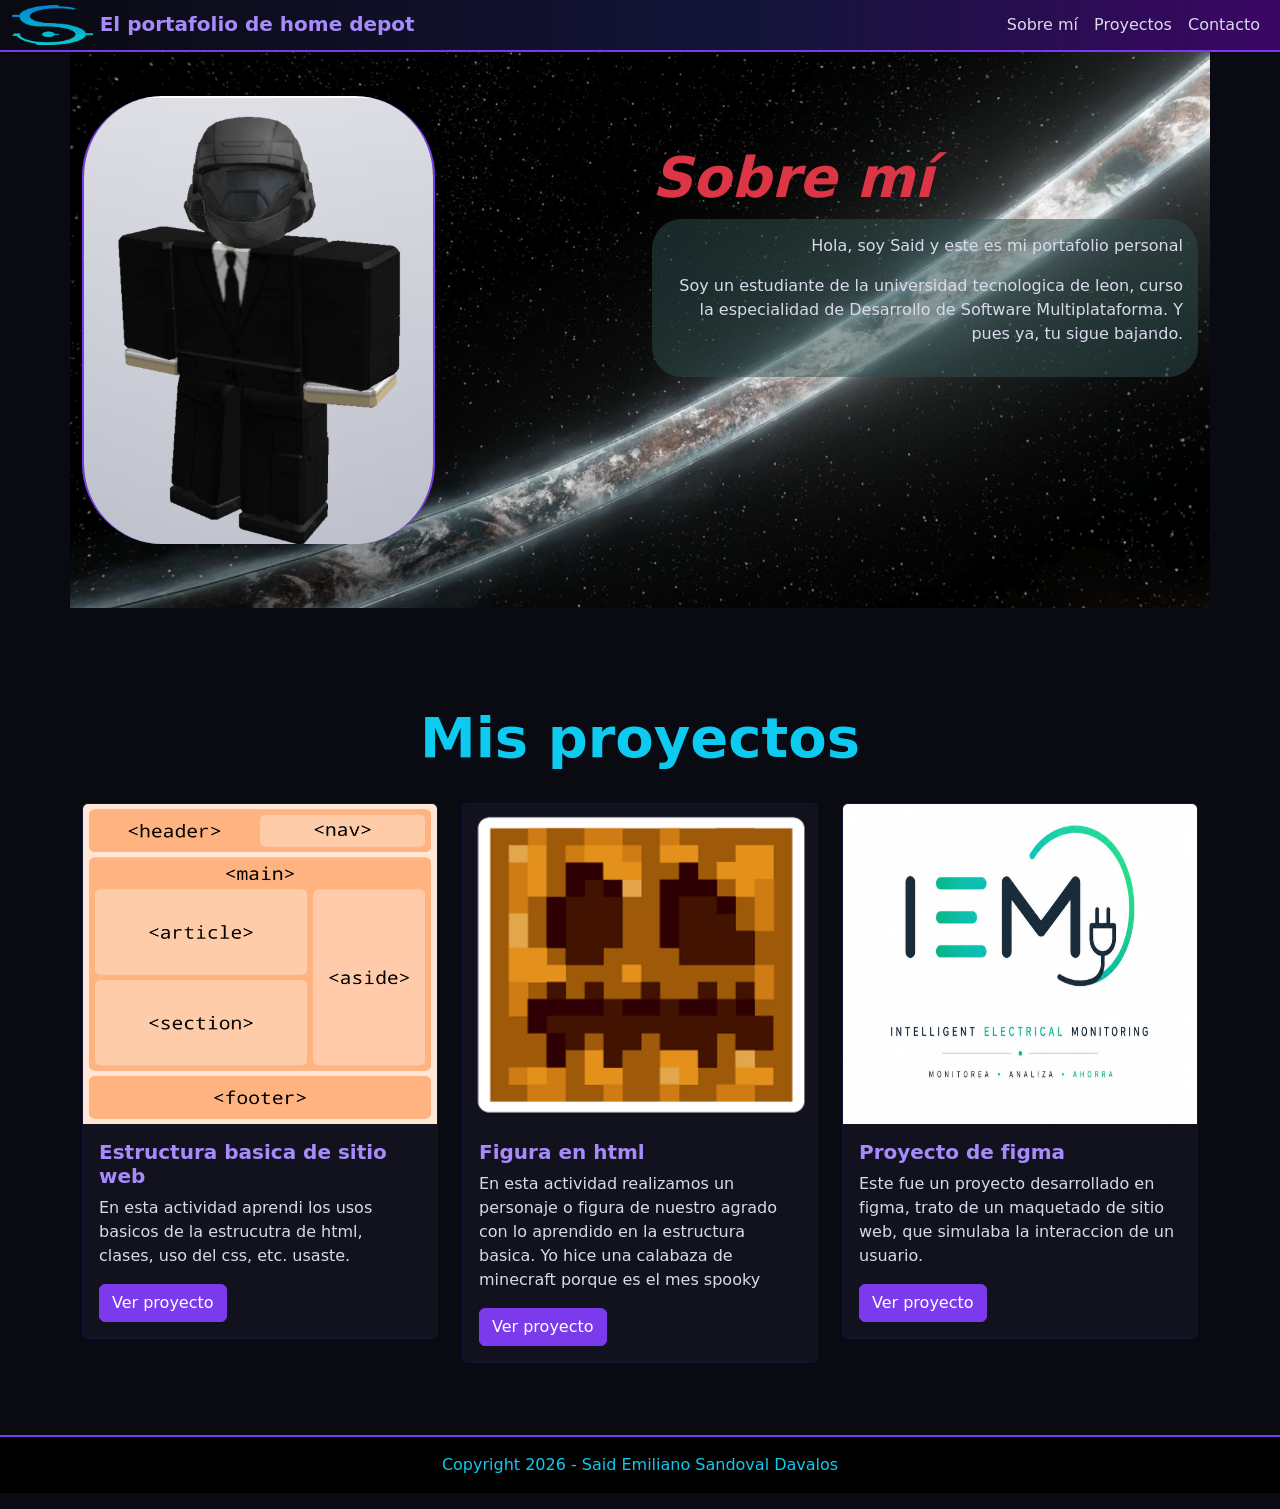
==== index.html @ 526ccbec "Add files via upload" ====
<!DOCTYPE html>
<html lang="es">

<head>
    <meta charset="UTF-8">
    <meta name="viewport" content="width=device-width, initial-scale=1.0">

    <link rel="stylesheet" href="CSS/bootstrap.min.css">
    <link rel="stylesheet" href="CSS/estilos.css">
    <link rel="shortcut icon" href="iconos/favicon.ico" type="image/x-icon">
    <title>Portafolio</title>
</head>

<body>

    <header class="navbar navbar-expand-lg bg-success py-0 navbar-dark fixed-top">
        <nav class="container-fluid">

            <a class="navbar-brand" href="#">
                <img src="imagenes/SHalo3.png" alt="Logo" class="d-inline-block align-text-middle logotipo">
                El portafolio de home depot
            </a>

            <button class="navbar-toggler" type="button" data-bs-toggle="collapse" data-bs-target="#navbarNav"
                aria-controls="navbarNav" aria-expanded="false" aria-label="Toggle navigation">
                <span class="navbar-toggler-icon"></span>
            </button>

            <div class="collapse navbar-collapse" id="navbarNav">
                <div class="navbar-nav ms-auto">
                    <a class="nav-link" href="#sobre-mi">Sobre mí</a>
                    <a class="nav-link" href="#proyectos">Proyectos</a>
                    <a class="nav-link" href="file:///D:/HTML/Portafolio/index2.html">Contacto</a>
                </div>
            </div>
        </nav>
    </header>

    <!-- SOBRE MÍ -->
    <section style="background-image: url('imagenes/anillo.jpg'); background-size: cover; background-position: center; background-repeat: no-repeat;" id="sobre-mi" class="container py-5 my-5">
        <div class="row">
            <figure class="col-lg-6 col-md-10 offset-md-1 offset-lg-0">
                <img src="imagenes/avatarxd.png" alt="Said Emiliano Sandoval Davalos"
                    class="img-fluid border-start border-end border-2 border-warning">
            </figure>
            <article class="col-lg-6 col-md-10 offset-md-1 offset-lg-0 pt-md-5 text-center text-lg-end">
                <h1 class="display-4 fw-bold text-danger text-lg-start fst-italic">Sobre mí</h1>
                <div style="background-color: rgb(47, 79, 79, 0.5); padding: 15px; border-radius: 30px;">
                <p>Hola, soy Said y este es mi portafolio personal</p>
                <p>Soy un estudiante de la universidad tecnologica de leon, curso la especialidad de Desarrollo de Software Multiplataforma. Y pues ya, tu sigue bajando.</p>
                </div>
            </article>
        </div>
    </section>


    <!-- PROYECTOS -->
    <section id="proyectos" class="container py-5">
        <h1 class="display-4 fw-bold text-center text-info">Mis proyectos</h1>
        <div class="row">

            <article class="col-10 offset-1 col-md-6 offset-md-0 col-lg-4">
                <div class="card">
                    <img src="imagenes/estructura-HTML5.png" class="card-img-top" alt="Estructura basica de sitio web">
                    <div class="card-body">
                        <h5 class="card-title fw-bold text-start">Estructura basica de sitio web</h5>
                        <p class="card-text">En esta actividad aprendi los usos basicos de la estrucutra de html, clases, uso del css, etc.
                            usaste.</p>
                        <a href="file:///D:/HTML/04_estructura3/index.html" class="btn btn-primary">Ver proyecto</a>
                    </div>
                </div>
            </article>

            <article class="col-10 offset-1 col-md-6 offset-md-0 col-lg-4">
                <div class="card">
                    <img src="imagenes/calabaza.png" class="card-img-top" alt="Figura en html">
                    <div class="card-body">
                        <h5 class="card-title fw-bold text-start">Figura en html</h5>
                        <p class="card-text">En esta actividad realizamos un personaje o figura de nuestro agrado con lo aprendido en la estructura basica. Yo hice una calabaza de minecraft porque es el mes spooky</p>
                        <a href="file:///D:/HTML/Figura%20html/index.html" class="btn btn-primary">Ver proyecto</a>
                    </div>
                </div>
            </article>

            <article class="col-10 offset-1 col-md-6 offset-md-0 col-lg-4">
                <div class="card">
                    <img src="imagenes/figma.png" class="card-img-top" alt="Proyecto 3">
                    <div class="card-body">
                        <h5 class="card-title fw-bold text-start">Proyecto de figma</h5>
                        <p class="card-text">Este fue un proyecto desarrollado en figma, trato de un maquetado de sitio web, que simulaba la interaccion de un usuario.</p>
                        <a href="https://www.figma.com/proto/ScfhOgADNPHsexHTj8GWmP/Sin-t%C3%ADtulo?node-id=56-14&starting-point-node-id=56%3A14&scaling=contain&content-scaling=fixed" class="btn btn-primary">Ver proyecto</a>
                    </div>
                </div>
            </article>

        </div>
    </section>

    <footer class="container-fluid bg-black text-info text-center">
        <p class="py-3">Copyright 2026 - Said Emiliano Sandoval Davalos</p>
    </footer>

    <script src="JS/bootstrap.bundle.min.js"></script>
</body>

</html>
---- CSS/estilos.css ----
/*
    paleta colores
    negro: #0a0a12;
    negro-suave: #12121f;
    azul-oscuro: #14143a;
    azul: #3b82f6;
    azul-claro: #60a5fa;
    morado-oscuro: #3b0764;
    morado: #7c3aed;
    morado-claro: #a78bfa;
    texto: #d9d9ec;
*/

/* ===== General ===== */
html {
    scroll-padding-top: 70px;
}


body {
    background-color: #0a0a12;
    color: #d9d9ec;
}

/* ===== Header ===== */
header.navbar {
    background: linear-gradient(90deg, #0a0a12 0%, #14143a 60%, #3b0764 100%);
    border-bottom: 2px solid #7c3aed;
}

.logotipo {
    height: 40px;
    width: auto;
}

.navbar-brand {
    color: #a78bfa;
    font-weight: bold;
}

.navbar-brand:hover {
    color: #60a5fa;
}

.nav-link {
    color: #d9d9ec;
}

.nav-link:hover {
    color: #60a5fa;
}

/* ===== Sobre mí ===== */
#sobre-mi {
    color: #d9d9ec;
}

#sobre-mi h1 {
    color: #a78bfa;
}

#sobre-mi img {
    border-color: #7c3aed !important;
    border-radius: 80px;
}

/* ===== Proyectos ===== */
#proyectos h1 {
    color: #60a5fa;
    margin-bottom: 2rem;
}

.card {
    background-color: #12121f;
    border: 1px solid #14143a;
    color: #d9d9ec;
    margin-bottom: 1.5rem;
    transition: transform 0.2s, box-shadow 0.2s, border-color 0.2s;
}

.card:hover {
    transform: translateY(-5px);
    border-color: #7c3aed;
    box-shadow: 0 0 18px rgba(124, 58, 237, 0.45);
}

.card-title {
    color: #a78bfa;
}

/* ===== Botones ===== */
.btn-primary {
    background-color: #7c3aed;
    border-color: #7c3aed;
    color: #fff;
}

.btn-primary:hover,
.btn-primary:focus {
    background-color: #3b82f6;
    border-color: #3b82f6;
    color: #fff;
}

/* ===== Contacto ===== */
#contacto {
    background: linear-gradient(135deg, #14143a 0%, #3b0764 100%);
    color: #fff;
    border-top: 2px solid #7c3aed;
}

#contacto h1 {
    color: #60a5fa;
}

#contacto .fw-bold {
    color: #a78bfa;
}

/* ===== Footer ===== */
footer {
    background-color: #0a0a12;
    color: #60a5fa;
    border-top: 2px solid #7c3aed;
}

#proyectos img{
    height: 320px;

}
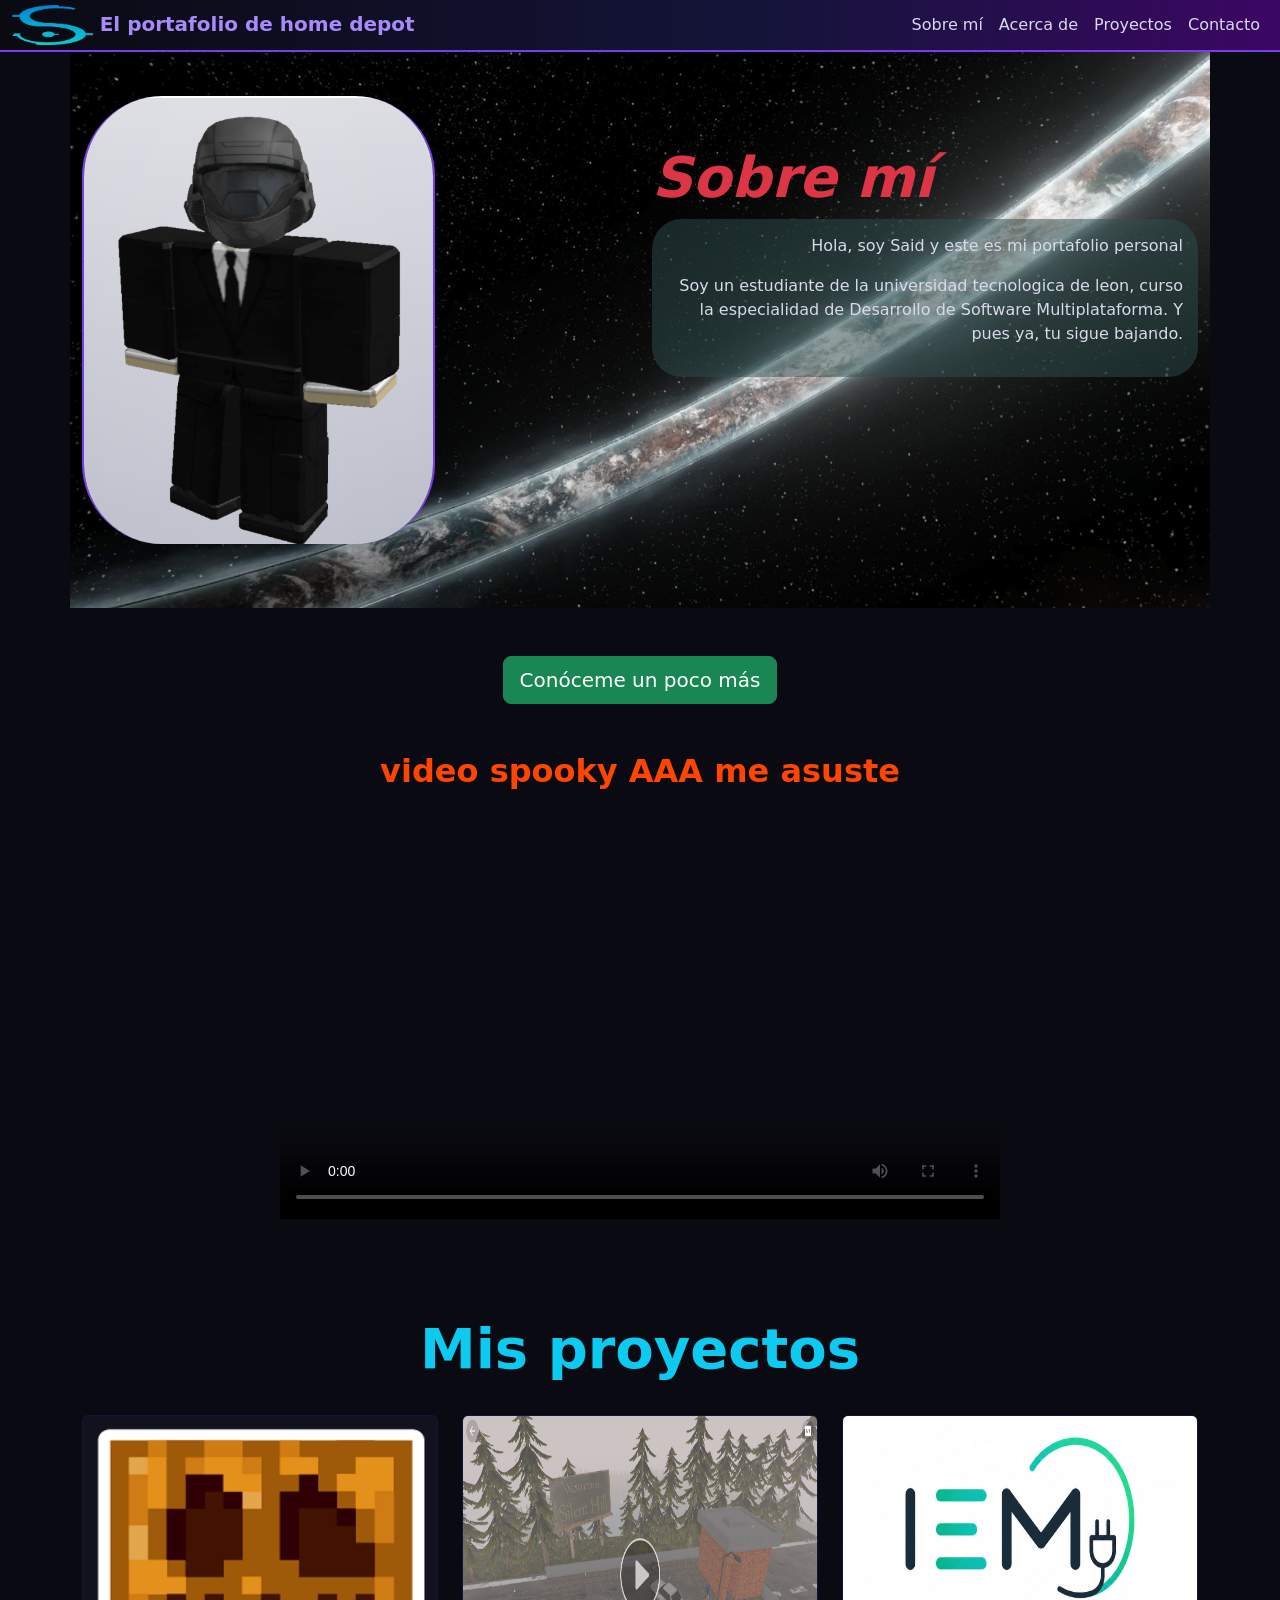
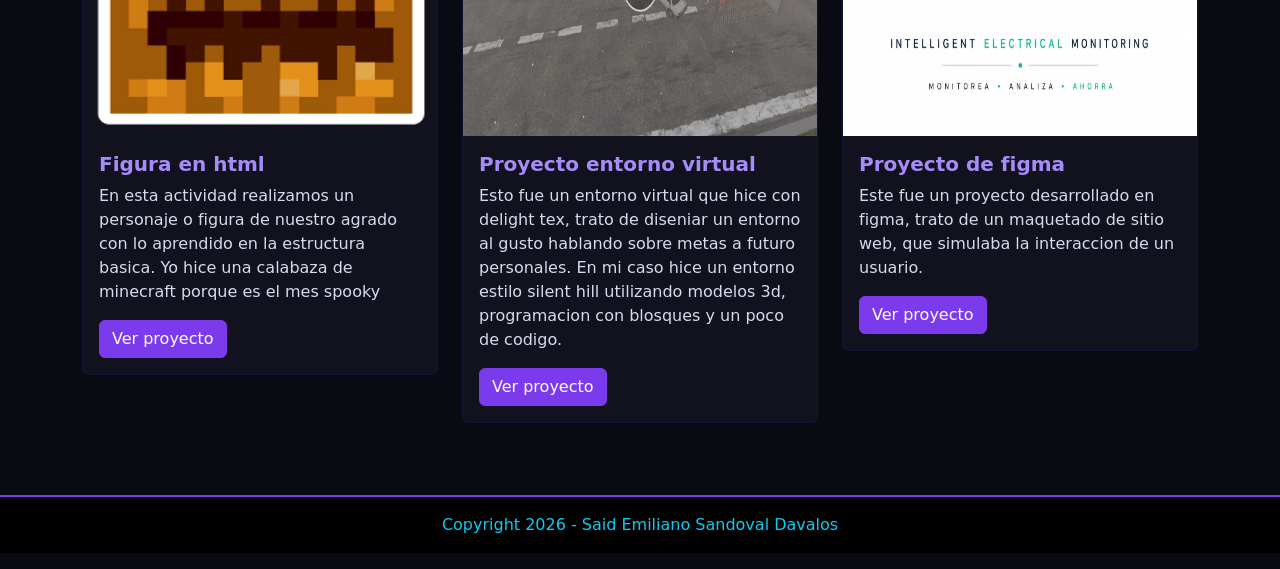
==== commit 9a1a4349: "Add files via upload actualizacion sitio web" ====
--- a/index.html
+++ b/index.html
@@ -29,8 +29,9 @@
             <div class="collapse navbar-collapse" id="navbarNav">
                 <div class="navbar-nav ms-auto">
                     <a class="nav-link" href="#sobre-mi">Sobre mí</a>
+                     <a class="nav-link" href="#acerca-de">Acerca de</a>
                     <a class="nav-link" href="#proyectos">Proyectos</a>
-                    <a class="nav-link" href="file:///D:/HTML/Portafolio/index2.html">Contacto</a>
+                   <a class="nav-link" href="index2.html">Contacto</a>
                 </div>
             </div>
         </nav>
@@ -53,6 +54,65 @@
         </div>
     </section>
 
+ 
+    <!-- Acerca de -->
+<section id="acerca-de" class="container my-5 text-center">
+    <button id="modal" type="button" class="btn btn-success btn-lg" data-bs-toggle="modal" data-bs-target="#modalSobreMi">
+        Conóceme un poco más
+    </button>
+
+    <script>
+    const sonidoClick = new Audio('sounds/videoplayback.m4a');
+    sonidoClick.volume = 0.6;
+
+    document.getElementById('modal').addEventListener('click', () => {
+        sonidoClick.currentTime = 0;
+        sonidoClick.play();
+    });
+</script>
+
+    <div class="modal fade" id="modalSobreMi" tabindex="-1" aria-labelledby="tituloModal" aria-hidden="true">
+        <div class="modal-dialog modal-dialog-centered modal-lg">
+            <div class="modal-content">
+
+                <div class="modal-header">
+                    <h5 class="modal-title" id="tituloModal">Un poco más sobre mí</h5>
+                    <button type="button" class="btn-close" data-bs-dismiss="modal" aria-label="Cerrar"></button>
+                </div>
+
+                <div class="modal-body text-start">
+                    <img style="height: 30rem; width: 25rem;" src="imagenes/yo.jpg" alt="Said Emiliano Sandoval Davalos" class="img-fluid rounded mb-3">
+                    <p>Mi nombre completo es Said Emiliano Sandoval Davalos, actualmente tengo 18 anios, y me gusta el helado de vainilla.</p>
+                    <p>Disfruto de jugar videojuegos, no he tenido la oportunidad de desarrollar un juego realmente, pero he tenido un breve acercamiento a ello, ya sea haciendo entornos virtuales, o creando modificaciones sencillas para ellos.</p>
+                </div>
+
+                <div class="modal-footer">
+                    <a href="index2.html" class="btn btn-primary">Contactarme</a>
+                    <button type="button" class="btn btn-secondary" data-bs-dismiss="modal">Cerrar</button>
+                </div>
+
+            </div>
+        </div>
+    </div>
+
+<section class="container my-5">
+    <h2 style="color: orangered;" class="text-center fw-bold mb-4">video spooky AAA me asuste</h2>
+    <div class="row">
+        <div class="col-lg-8 offset-lg-2">
+            <div class="ratio ratio-16x9">
+                <video controls preload="metadata" poster="imagenes/portada-video.jpg">
+                    <source src="video/oogaBooga.mp4" type="video/mp4">Video chistoson aaa me asuste
+                    
+                </video>
+            </div>
+        </div>
+    </div>
+</section>
+
+</section>
+
+
+
 
     <!-- PROYECTOS -->
     <section id="proyectos" class="container py-5">
@@ -61,23 +121,22 @@
 
             <article class="col-10 offset-1 col-md-6 offset-md-0 col-lg-4">
                 <div class="card">
-                    <img src="imagenes/estructura-HTML5.png" class="card-img-top" alt="Estructura basica de sitio web">
+                    <img src="imagenes/calabaza.png" class="card-img-top" alt="Figura en html">
                     <div class="card-body">
-                        <h5 class="card-title fw-bold text-start">Estructura basica de sitio web</h5>
-                        <p class="card-text">En esta actividad aprendi los usos basicos de la estrucutra de html, clases, uso del css, etc.
-                            usaste.</p>
-                        <a href="file:///D:/HTML/04_estructura3/index.html" class="btn btn-primary">Ver proyecto</a>
+                        <h5 class="card-title fw-bold text-start">Figura en html</h5>
+                        <p class="card-text">En esta actividad realizamos un personaje o figura de nuestro agrado con lo aprendido en la estructura basica. Yo hice una calabaza de minecraft porque es el mes spooky</p>
+                       <a href="proyectos/figura/index.html" class="btn btn-primary">Ver proyecto</a>
                     </div>
                 </div>
             </article>
 
             <article class="col-10 offset-1 col-md-6 offset-md-0 col-lg-4">
                 <div class="card">
-                    <img src="imagenes/calabaza.png" class="card-img-top" alt="Figura en html">
+                    <img src="imagenes/delight tex.png" class="card-img-top" alt="Proyecto entorno virtual">
                     <div class="card-body">
-                        <h5 class="card-title fw-bold text-start">Figura en html</h5>
-                        <p class="card-text">En esta actividad realizamos un personaje o figura de nuestro agrado con lo aprendido en la estructura basica. Yo hice una calabaza de minecraft porque es el mes spooky</p>
-                        <a href="file:///D:/HTML/Figura%20html/index.html" class="btn btn-primary">Ver proyecto</a>
+                        <h5 class="card-title fw-bold text-start"> Proyecto entorno virtual</h5>
+                        <p class="card-text">Esto fue un entorno virtual que hice con delight tex, trato de diseniar un entorno al gusto hablando sobre metas a futuro personales. En mi caso hice un entorno estilo silent hill utilizando modelos 3d, programacion con blosques y un poco de codigo.</p>
+                        <a href="https://nova.delightex.com/shared/ylfdnk" class="btn btn-primary">Ver proyecto</a>
                     </div>
                 </div>
             </article>
@@ -101,6 +160,7 @@
     </footer>
 
     <script src="JS/bootstrap.bundle.min.js"></script>
+    <script src="https://cdn.jsdelivr.net/npm/bootstrap@5.3.3/dist/js/bootstrap.bundle.min.js"></script>
 </body>
 
 </html>
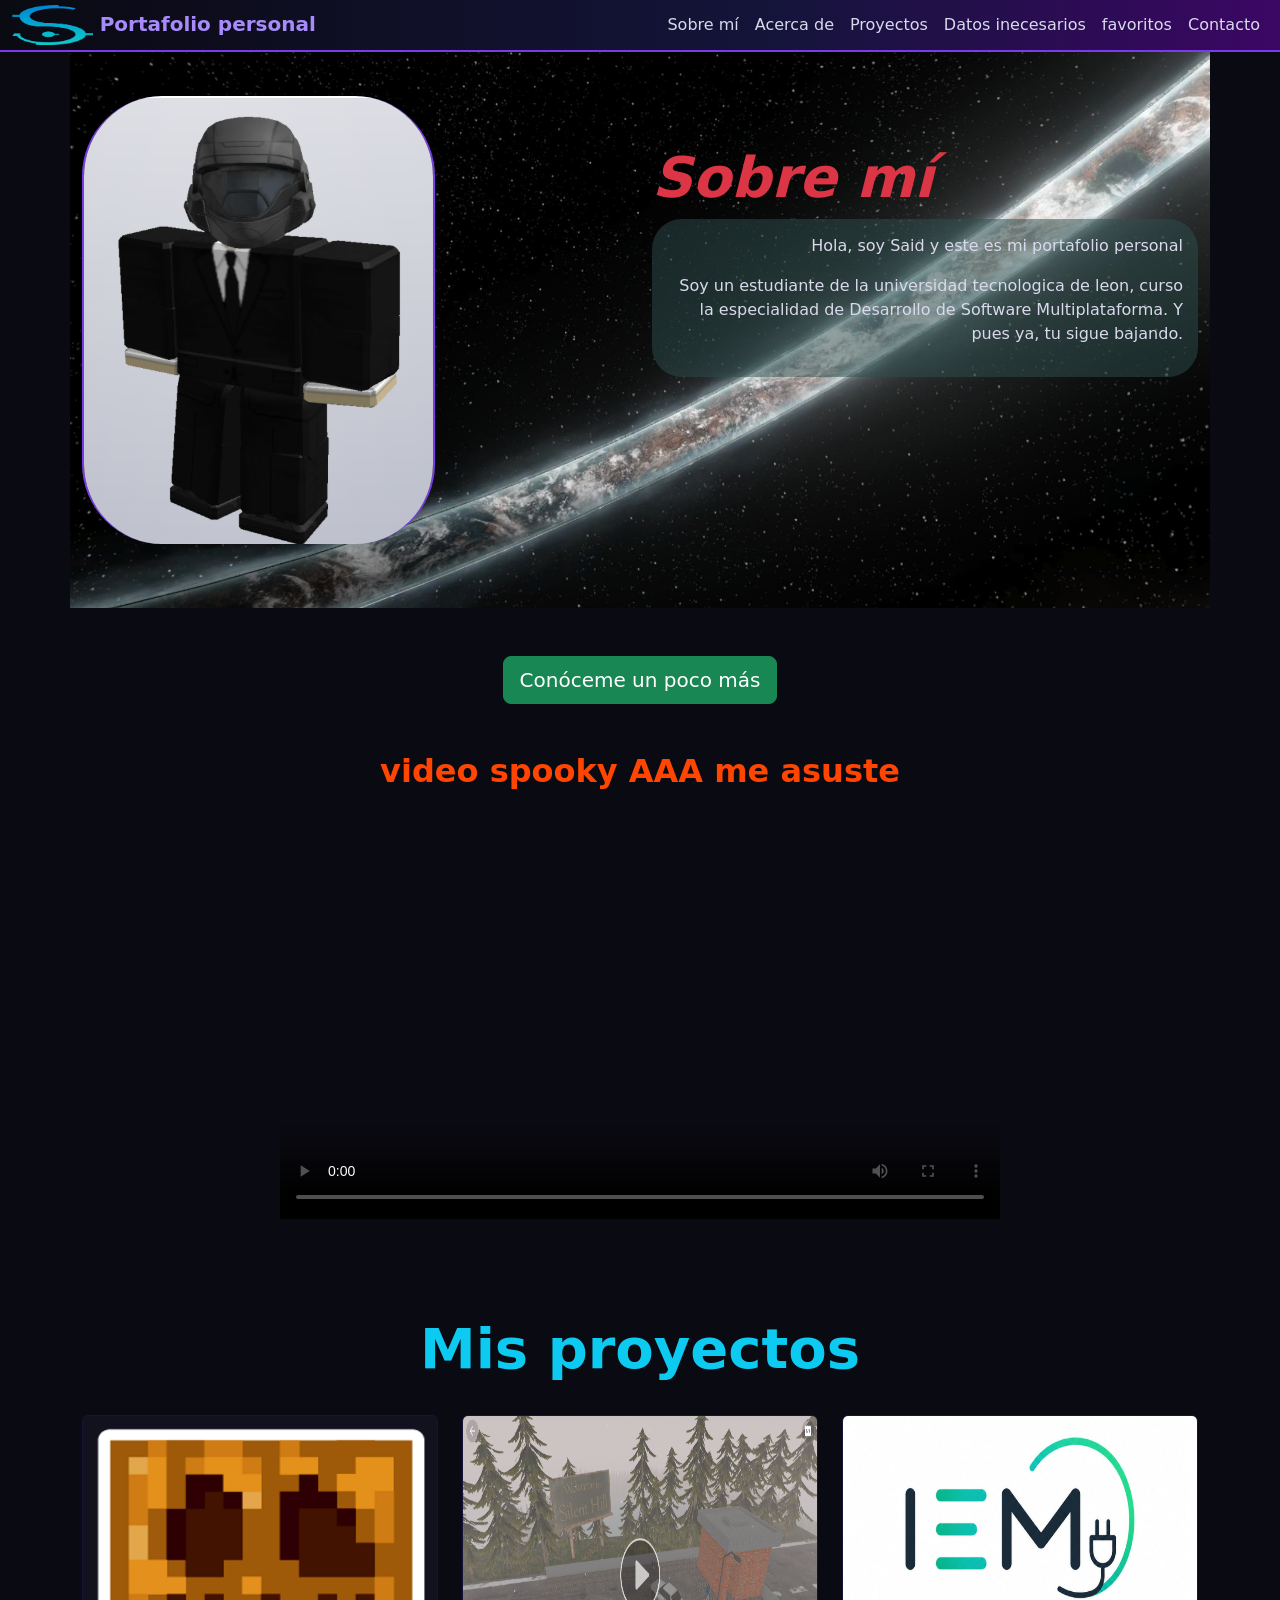
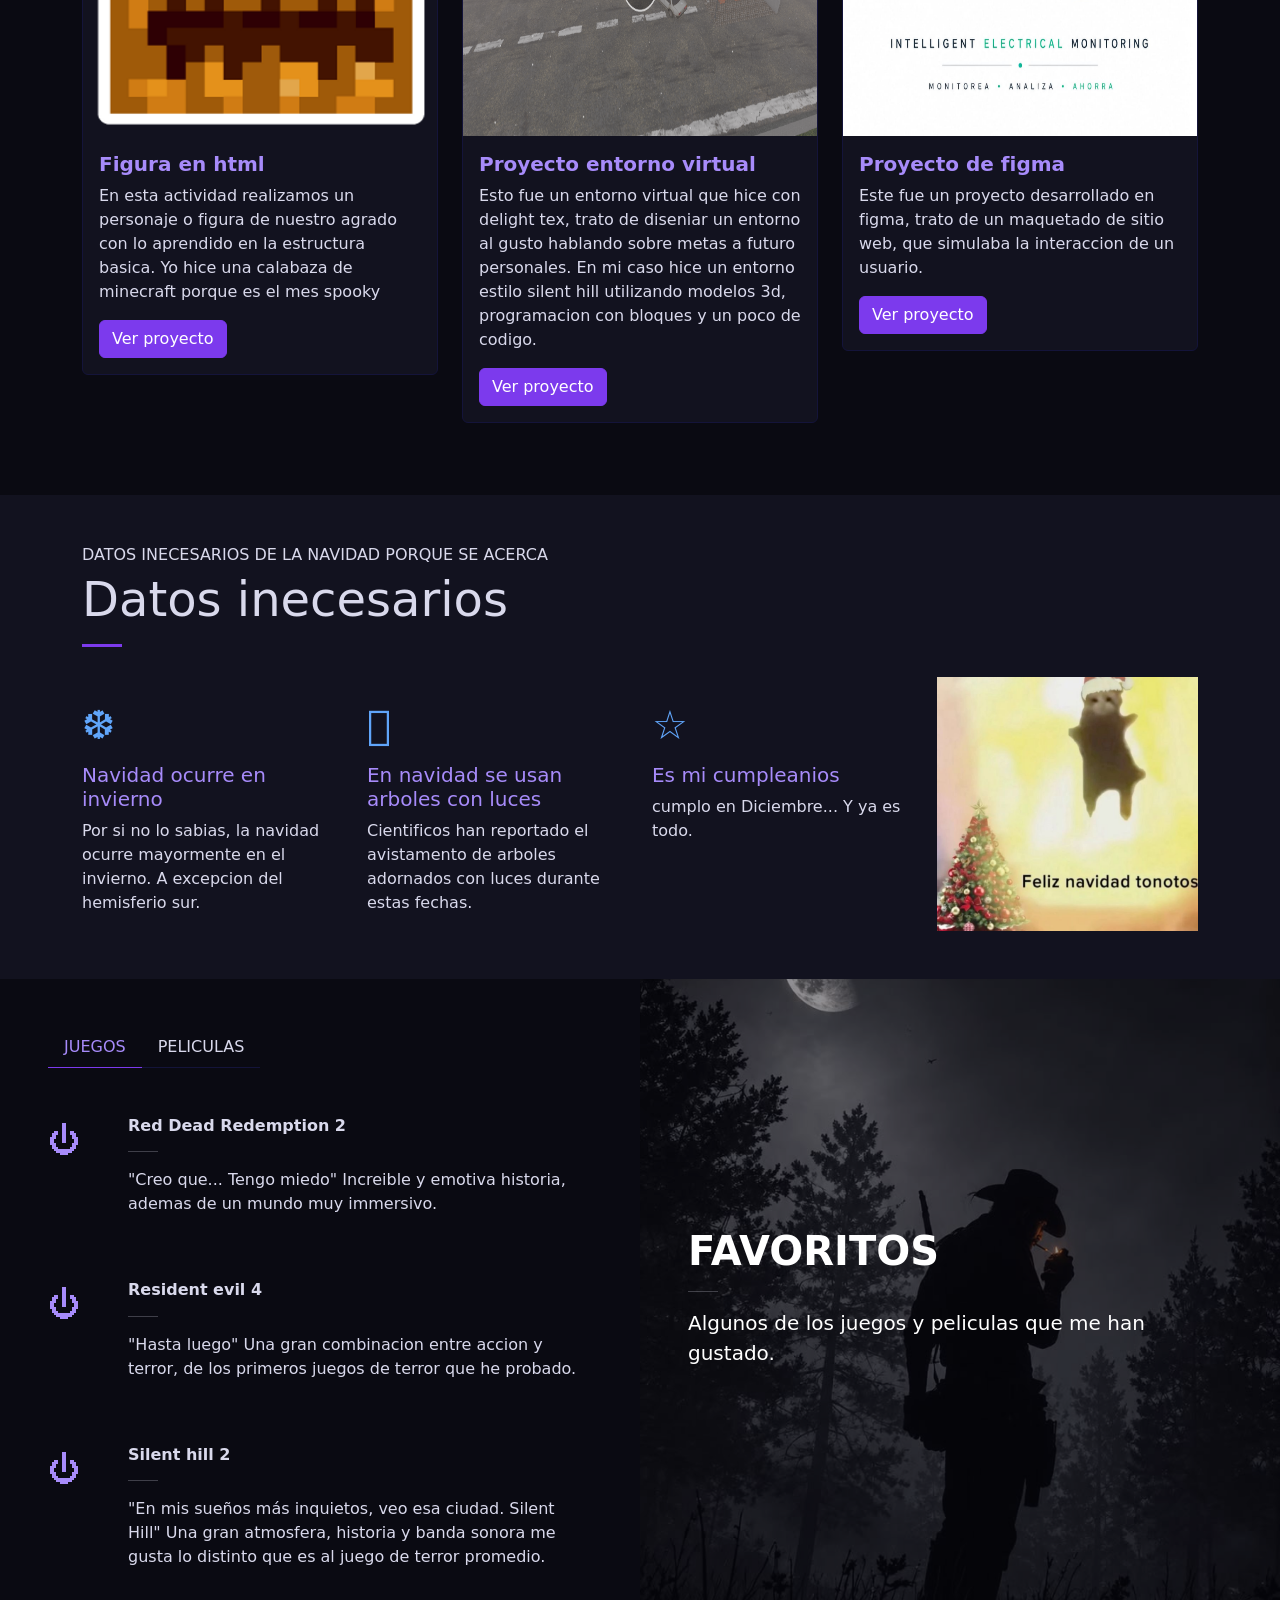
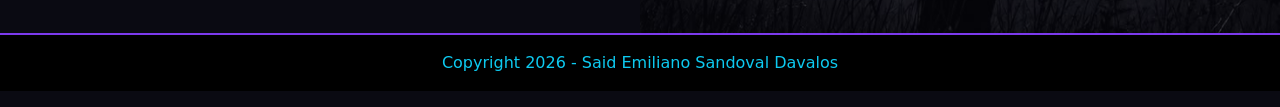
==== commit 24d5a47b: "Add files via upload" ====
--- a/index.html
+++ b/index.html
@@ -14,11 +14,11 @@
 <body>
 
     <header class="navbar navbar-expand-lg bg-success py-0 navbar-dark fixed-top">
-        <nav class="container-fluid">
+        <nav class="container-fluid"> 
 
             <a class="navbar-brand" href="#">
                 <img src="imagenes/SHalo3.png" alt="Logo" class="d-inline-block align-text-middle logotipo">
-                El portafolio de home depot
+                Portafolio personal
             </a>
 
             <button class="navbar-toggler" type="button" data-bs-toggle="collapse" data-bs-target="#navbarNav"
@@ -31,13 +31,14 @@
                     <a class="nav-link" href="#sobre-mi">Sobre mí</a>
                      <a class="nav-link" href="#acerca-de">Acerca de</a>
                     <a class="nav-link" href="#proyectos">Proyectos</a>
+                    <a class="nav-link" href="#Datos inecesarios">Datos inecesarios</a>
+                    <a class="nav-link" href="#favoritos">favoritos</a>
                    <a class="nav-link" href="index2.html">Contacto</a>
                 </div>
             </div>
         </nav>
     </header>
 
-    <!-- SOBRE MÍ -->
     <section style="background-image: url('imagenes/anillo.jpg'); background-size: cover; background-position: center; background-repeat: no-repeat;" id="sobre-mi" class="container py-5 my-5">
         <div class="row">
             <figure class="col-lg-6 col-md-10 offset-md-1 offset-lg-0">
@@ -81,7 +82,7 @@
                 </div>
 
                 <div class="modal-body text-start">
-                    <img style="height: 30rem; width: 25rem;" src="imagenes/yo.jpg" alt="Said Emiliano Sandoval Davalos" class="img-fluid rounded mb-3">
+                    <img style="height: 25rem; width: 20rem;" src="imagenes/yo2.jpg" alt="Said Emiliano Sandoval Davalos" class="img-fluid rounded mb-3">
                     <p>Mi nombre completo es Said Emiliano Sandoval Davalos, actualmente tengo 18 anios, y me gusta el helado de vainilla.</p>
                     <p>Disfruto de jugar videojuegos, no he tenido la oportunidad de desarrollar un juego realmente, pero he tenido un breve acercamiento a ello, ya sea haciendo entornos virtuales, o creando modificaciones sencillas para ellos.</p>
                 </div>
@@ -125,7 +126,7 @@
                     <div class="card-body">
                         <h5 class="card-title fw-bold text-start">Figura en html</h5>
                         <p class="card-text">En esta actividad realizamos un personaje o figura de nuestro agrado con lo aprendido en la estructura basica. Yo hice una calabaza de minecraft porque es el mes spooky</p>
-                       <a href="proyectos/figura/index.html" class="btn btn-primary">Ver proyecto</a>
+                       <a href="https://github.com/SaiDdav117/LDSM407_Actividades/tree/main/Figura%20html" class="btn btn-primary">Ver proyecto</a>
                     </div>
                 </div>
             </article>
@@ -135,7 +136,7 @@
                     <img src="imagenes/delight tex.png" class="card-img-top" alt="Proyecto entorno virtual">
                     <div class="card-body">
                         <h5 class="card-title fw-bold text-start"> Proyecto entorno virtual</h5>
-                        <p class="card-text">Esto fue un entorno virtual que hice con delight tex, trato de diseniar un entorno al gusto hablando sobre metas a futuro personales. En mi caso hice un entorno estilo silent hill utilizando modelos 3d, programacion con blosques y un poco de codigo.</p>
+                        <p class="card-text">Esto fue un entorno virtual que hice con delight tex, trato de diseniar un entorno al gusto hablando sobre metas a futuro personales. En mi caso hice un entorno estilo silent hill utilizando modelos 3d, programacion con bloques y un poco de codigo.</p>
                         <a href="https://nova.delightex.com/shared/ylfdnk" class="btn btn-primary">Ver proyecto</a>
                     </div>
                 </div>
@@ -155,6 +156,146 @@
         </div>
     </section>
 
+
+    <!-- Seccion extra 1 -->
+    <section id="Datos inecesarios" class="seccion-about py-5">
+        <div class="container">
+            <div class="row align-items-center">
+
+                <div class="col-lg-9">
+                    <p class="text-uppercase mb-1">Datos inecesarios de la navidad porque se acerca</p>
+                    <h2 class="display-5 mb-0">Datos inecesarios</h2>
+                    <hr class="linea-acento mb-5">
+
+                    <div class="row">
+
+                        <article class="col-md-4">
+                            <p class="icono">❆</p>
+                            <h3 class="h5">Navidad ocurre en invierno</h3>
+                            <p>Por si no lo sabias, la navidad ocurre mayormente en el invierno. A excepcion del hemisferio sur.</p>
+                        </article>
+
+                        <article class="col-md-4">
+                            <p class="icono">𖢔</p>
+                            <h3 class="h5">En navidad se usan arboles con luces</h3>
+                            <p>Cientificos han reportado el avistamento de arboles adornados con luces durante estas fechas.</p>
+                        </article>
+
+                        <article class="col-md-4">
+                            <p class="icono">☆</p>
+                            <h3 class="h5">Es mi cumpleanios</h3>
+                            <p>cumplo en Diciembre... Y ya es todo.</p>
+                        </article>
+
+                    </div>
+                </div>
+
+                <div class="col-lg-3 align-self-end text-center">
+                   <img src="imagenes/nabida.jpg" alt="Descripción" class="img-fluid">
+                </div>
+
+            </div>
+        </div>
+    </section>
+
+
+    <!-- seccion extra 2 -->
+    <section id="favoritos" class="container-fluid p-0">
+        <div class="row g-0">
+
+            <div class="col-lg-6 p-5 seccion-servicios">
+
+                <ul class="nav mb-5" id="serviciosTabs" role="tablist">
+                    <li class="nav-item" role="presentation">
+                        <button class="nav-link active text-uppercase" id="tab-diseno" data-bs-toggle="tab" data-bs-target="#panel-diseno" type="button" role="tab">Juegos</button>
+                    </li>
+                    <li class="nav-item" role="presentation">
+                        <button class="nav-link text-uppercase" id="tab-desarrollo" data-bs-toggle="tab" data-bs-target="#panel-desarrollo" type="button" role="tab">Peliculas</button>
+                    </li>
+                </ul>
+
+                <div class="tab-content">
+
+                    <div class="tab-pane fade show active" id="panel-diseno" role="tabpanel">
+
+                        <div class="d-flex mb-5">
+                            <p class="icono me-4 flex-shrink-0">⏻</p>
+                            <div>
+                                <h3 class="h6 fw-bold">Red Dead Redemption 2</h3>
+                                <hr class="linea-mini">
+                                <p>"Creo que... Tengo miedo" Increible y emotiva historia, ademas de un mundo muy immersivo.</p>
+                            </div>
+                        </div>
+
+                        <div class="d-flex mb-5">
+                            <p class="icono me-4 flex-shrink-0">⏻</p>
+                            <div>
+                                <h3 class="h6 fw-bold">Resident evil 4</h3>
+                                <hr class="linea-mini">
+                                <p>"Hasta luego" Una gran combinacion entre accion y terror, de los primeros juegos de terror que he probado.</p>
+                            </div>
+                        </div>
+
+                        <div class="d-flex">
+                            <p class="icono me-4 flex-shrink-0">⏻</p>
+                            <div>
+                                <h3 class="h6 fw-bold">Silent hill 2</h3>
+                                <hr class="linea-mini">
+                                <p>"En mis sueños más inquietos, veo esa ciudad. Silent Hill" Una gran atmosfera, historia y banda sonora me gusta lo distinto que es al juego de terror promedio.</p>
+                            </div>
+                        </div>
+
+                    </div>
+
+                    <div class="tab-pane fade" id="panel-desarrollo" role="tabpanel">
+
+                        <div class="d-flex mb-5">
+                            <p class="icono me-4 flex-shrink-0">⛃</p>
+                            <div>
+                                <h3 class="h6 fw-bold">Interstellar</h3>
+                                <hr class="linea-mini">
+                                <p>"No me dejes ir Murph" Gran banda sonora, efectos visuales y trama. planteo el como se ven los agujeros negros.</p>
+                            </div>
+                        </div>
+
+                        <div class="d-flex mb-5">
+                            <p class="icono me-4 flex-shrink-0">⛃</p>
+                            <div>
+                                <h3 class="h6 fw-bold">Wall-E</h3>
+                                <hr class="linea-mini">
+                                <p>"Dame la planta" Mi pelicula animada favorita de la infancia y probablemente siga siendolo.</p>
+                            </div>
+                        </div>
+
+                        <div class="d-flex">
+                            <p class="icono me-4 flex-shrink-0">⛃</p>
+                            <div>
+                                <h3 class="h6 fw-bold">Iron man</h3>
+                                <hr class="linea-mini">
+                                <p>"Es mejor ser temido o respetado?" Pelicula que inicio el universo expandido de marvel, me gusta como cuenta el origen del superheroe que comenzo su universo cinematografico.</p>
+                            </div>
+                        </div>
+
+                    </div>
+
+                </div>
+            </div>
+
+            <div style="background-image: url('imagenes/reddead.jpg')" class="col-lg-6 servicios-imagen">
+                <div class="favoritos-capa d-flex align-items-center">
+                    <div class="p-5">
+                        <h2 class="display-6 fw-bold">FAVORITOS</h2>
+                        <hr class="linea-mini">
+                        <p class="fs-5">Algunos de los juegos y peliculas que me han gustado.</p>
+                    </div>
+                </div>
+            </div>
+
+        </div>
+    </section>
+
+
+
     <footer class="container-fluid bg-black text-info text-center">
         <p class="py-3">Copyright 2026 - Said Emiliano Sandoval Davalos</p>
     </footer>
--- a/CSS/estilos.css
+++ b/CSS/estilos.css
@@ -11,7 +11,6 @@
     texto: #d9d9ec;
 */
 
-/* ===== General ===== */
 html {
     scroll-padding-top: 70px;
 }
@@ -22,7 +21,7 @@
     color: #d9d9ec;
 }
 
-/* ===== Header ===== */
+/* ---- Header ---- */
 header.navbar {
     background: linear-gradient(90deg, #0a0a12 0%, #14143a 60%, #3b0764 100%);
     border-bottom: 2px solid #7c3aed;
@@ -64,7 +63,7 @@
     border-radius: 80px;
 }
 
-/* ===== Proyectos ===== */
+/* --- Proyectos --- */
 #proyectos h1 {
     color: #60a5fa;
     margin-bottom: 2rem;
@@ -88,7 +87,7 @@
     color: #a78bfa;
 }
 
-/* ===== Botones ===== */
+/* --- Botones --- */
 .btn-primary {
     background-color: #7c3aed;
     border-color: #7c3aed;
@@ -102,7 +101,7 @@
     color: #fff;
 }
 
-/* ===== Contacto ===== */
+/* --- Contacto --- */
 #contacto {
     background: linear-gradient(135deg, #14143a 0%, #3b0764 100%);
     color: #fff;
@@ -129,3 +128,70 @@
 
 }
 
+.icono {
+    font-size: 2.5rem;
+    color: #60a5fa;
+    margin-bottom: 0.5rem;
+}
+
+.linea-acento {
+    width: 40px;
+    border-top: 3px solid #7c3aed;
+    opacity: 1;
+}
+
+.linea-mini {
+    width: 30px;
+    border-top: 1px solid #d9d9ec;
+}
+
+.espacio-imagen {
+    height: 20rem;
+    width: 15rem;
+    border: 2px dashed #7c3aed;
+    color: #a78bfa;
+}
+
+.seccion-about {
+    background-color: #12121f;
+}
+
+.seccion-about h3 {
+    color: #a78bfa;
+}
+
+/* Servicios */
+.seccion-servicios {
+    background-color: #0a0a12;
+}
+
+.seccion-servicios .nav-link {
+    color: #d9d9ec;
+    border-bottom: 1px solid #14143a;
+    border-radius: 0;
+}
+
+.seccion-servicios .nav-link.active {
+    color: #a78bfa;
+    background: none;
+    border-bottom: 1px solid #7c3aed;
+}
+
+.seccion-servicios .icono {
+    color: #a78bfa;
+    font-size: 2rem;
+    width: 3.5rem;
+}
+
+.servicios-imagen {
+    min-height: 25rem;
+    background-image: linear-gradient(135deg, #14143a, #3b0764);
+    background-size: cover;
+    background-position: center;
+}
+
+.favoritos-capa {
+    height: 100%;
+    background-color: rgba(10, 10, 18, 0.45);
+    color: #fff;
+}
